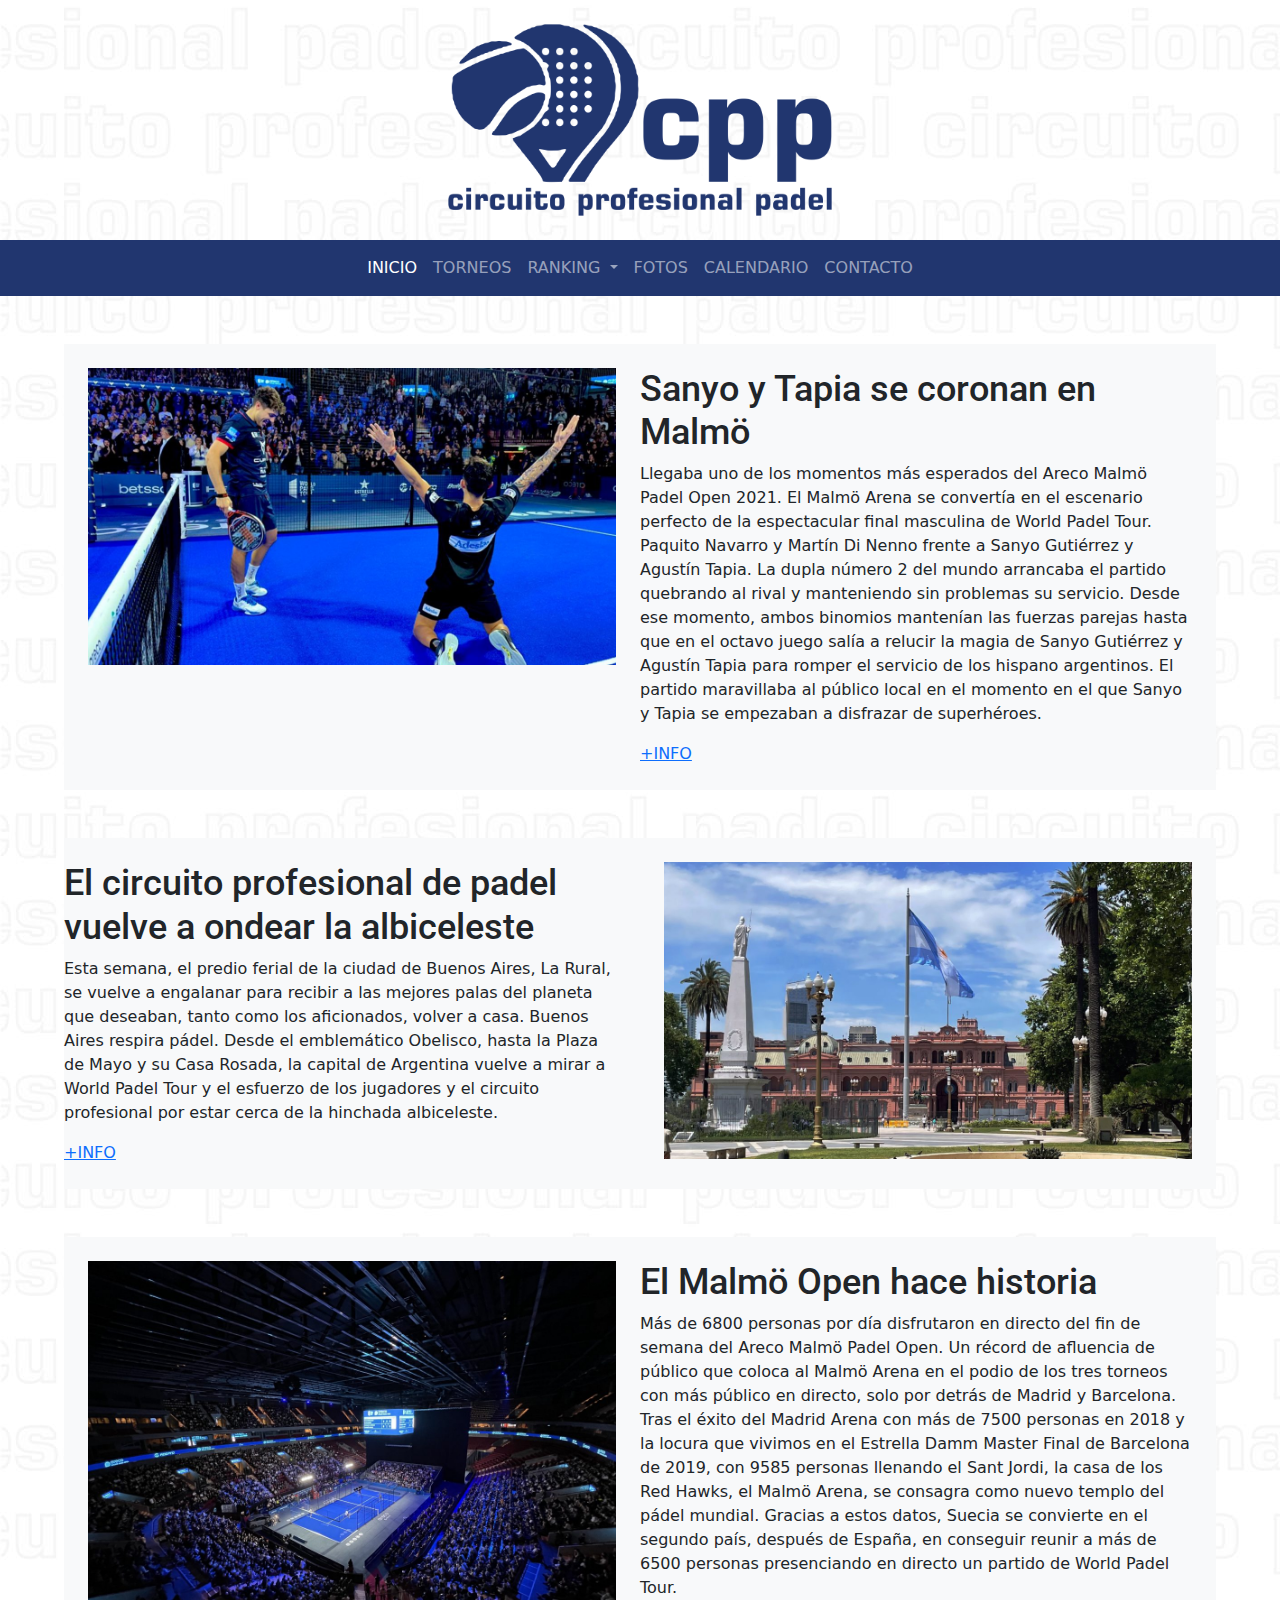
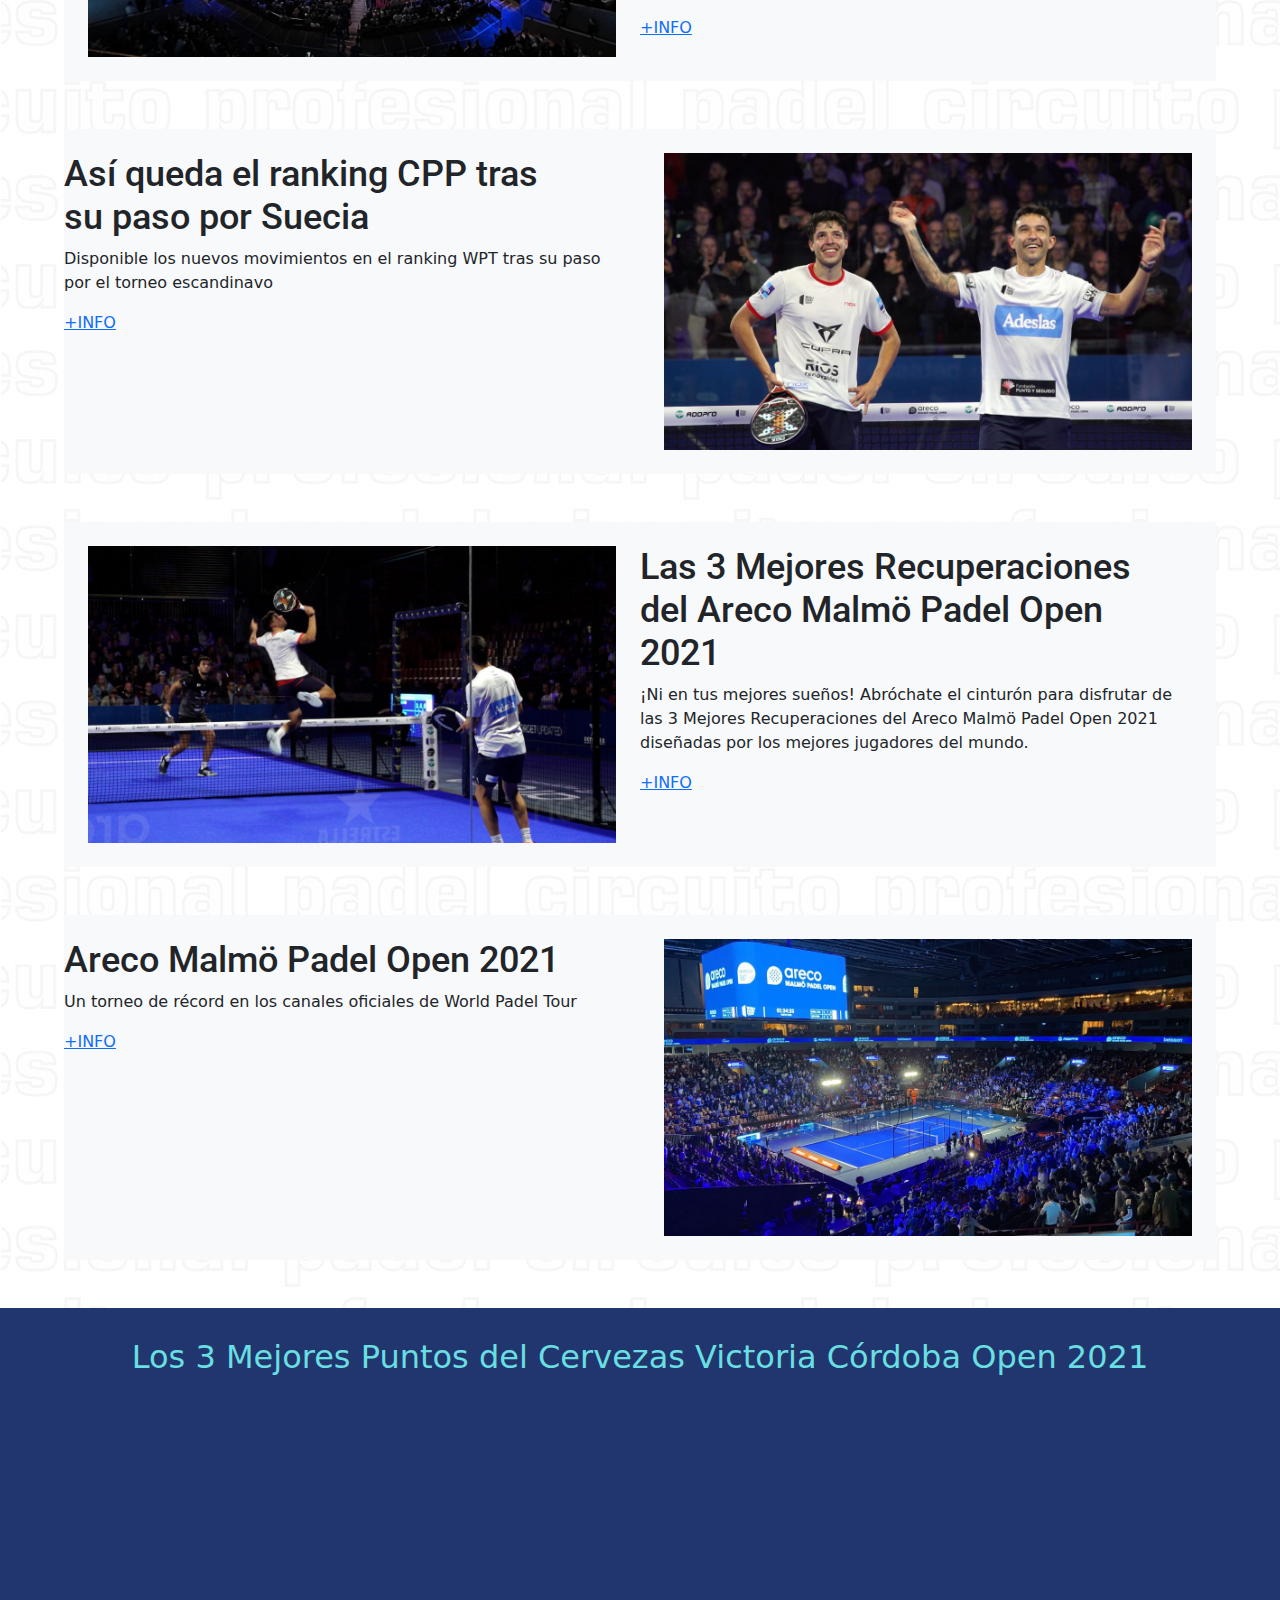
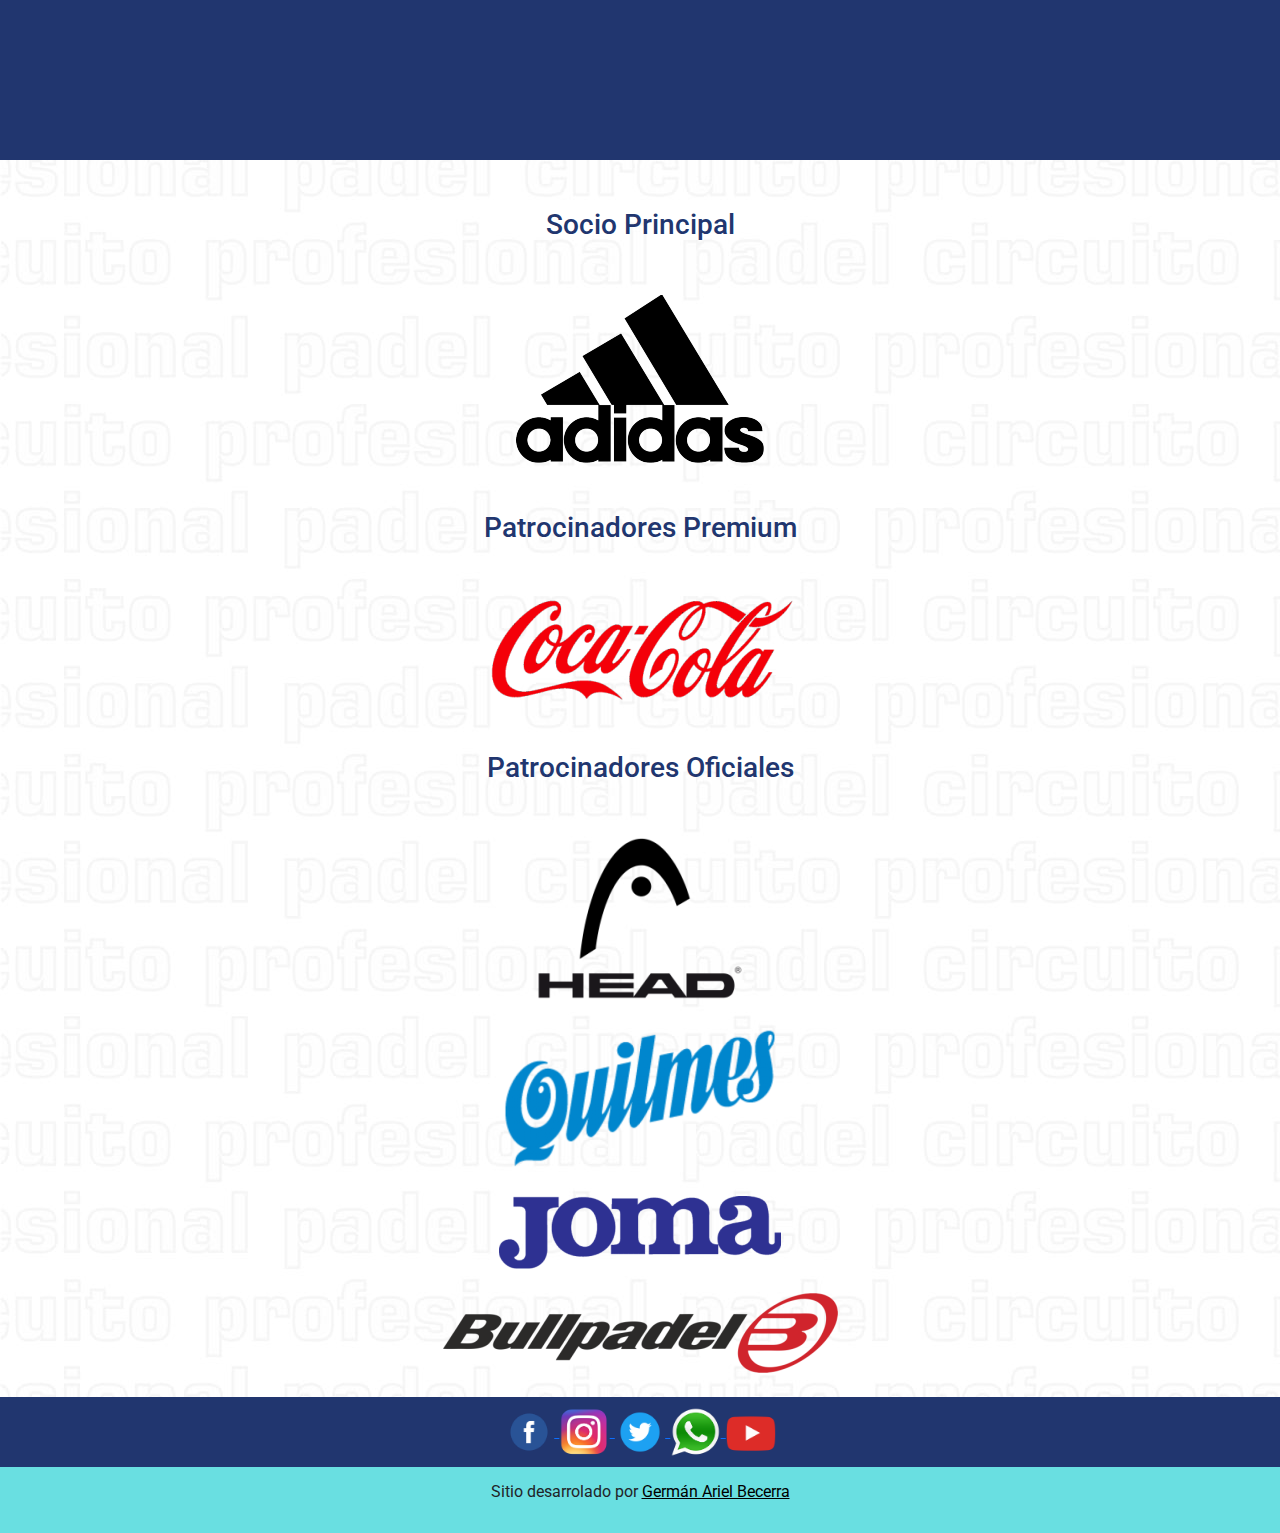
==== index.html @ 7cab9ea6 "carga de archivos" ====
<!DOCTYPE html>
<html lang="en">
<head>
    <meta charset="UTF-8">
    <meta http-equiv="X-UA-Compatible" content="IE=edge">
    <meta name="viewport" content="width=device-width, initial-scale=1.0">
    <link rel="stylesheet" href="bootstrap-5.1.3-dist/css/bootstrap.css">
    <link rel="stylesheet" href="estilos.css">
    <link rel="shortcut icon" href="imagenes/logo-ccp-nuevo-2.png">
    <title>CIRCUITO PROFESIONAL PADEL</title>
</head>
<body>
    <br>
    <div class="logo-portada">
    <img width="30%" src="imagenes/logo-ccp-nuevo.png" alt="">
    </div>
    <br>
    <nav class="navbar navbar-expand-lg navbar-dark" style="background-color: rgb(33,54, 111);">
        <div class="container-fluid">
          <button class="navbar-toggler" type="button" data-bs-toggle="collapse" data-bs-target="#navbarSupportedContent" aria-controls="navbarSupportedContent" aria-expanded="false" aria-label="Toggle navigation">
            <span class="navbar-toggler-icon"></span>
          </button>
          <div class="collapse navbar-collapse" id="navbarSupportedContent">
            <ul class="navbar-nav m-auto mb-2 mb-lg-0">
              <li class="nav-item">
                <a class="nav-link active" aria-current="page" href="index.html">INICIO</a>
              </li>
              <li class="nav-item">
                <a class="nav-link" href="paginas/torneos.html">TORNEOS</a>
              </li>
              <li class="nav-item dropdown">
                <a class="nav-link dropdown-toggle" href="#" id="navbarDropdown" role="button" data-bs-toggle="dropdown" aria-expanded="false">
                  RANKING
                </a>
                <ul class="dropdown-menu" aria-labelledby="navbarDropdown">
                  <li><a class="dropdown-item" href="paginas/masculino.html">MASCULINO</a></li>
                  <li><a class="dropdown-item" href="paginas/femenino.html">FEMENINO</a></li>
                </ul>
              </li>
              <li class="nav-item">
                <a class="nav-link" href="paginas/fotos.html">FOTOS</a>
              </li>
              <li class="nav-item">
                <a class="nav-link" href="paginas/calendario.html">CALENDARIO</a>
              </li>
              <li class="nav-item">
                <a class="nav-link" href="paginas/contacto.html">CONTACTO</a>
              </li>
              
            </ul>
          </div>
        </div>
      </nav>
      <br>
      <br>
      <div class="noticia">
      <div class="row g-0 bg-light position-relative">
        <div class="col-md-6 mb-md-0 p-md-4">
          <img src="imagenes/imagen-0.jpg" class="w-100" alt="...">
        </div>
        <div class="col-md-6 p-4 ps-md-0">
          <h5 class="mt-0">Sanyo y Tapia se coronan en Malmö</h5>
          <p>Llegaba uno de los momentos más esperados del Areco Malmö Padel Open 2021. El Malmö Arena se convertía en el escenario perfecto de la espectacular final masculina de World Padel Tour. Paquito Navarro y Martín Di Nenno frente a Sanyo Gutiérrez y Agustín Tapia. La dupla número 2 del mundo arrancaba el partido quebrando al rival y manteniendo sin problemas su servicio. Desde ese momento, ambos binomios mantenían las fuerzas parejas hasta que en el octavo juego salía a relucir la magia de Sanyo Gutiérrez y Agustín Tapia para romper el servicio de los hispano argentinos. El partido maravillaba al público local en el momento en el que Sanyo y Tapia se empezaban a disfrazar de superhéroes.
        </p>
          <a href="paginas/sanyo-y-tapia.html" class="stretched-link">+INFO</a>
        </div>
      </div>
    </div>
    <br>
    <br>
    <div class="noticia">
        <div class="row g-0 bg-light position-relative">
          <div class="col-md-6 p-4 ps-md-0">
            <h5 class="mt-0">El circuito profesional de padel vuelve a ondear la albiceleste</h5>
            <p>
              Esta semana, el predio ferial de la ciudad de Buenos Aires, La Rural, se vuelve a engalanar para recibir a las mejores palas del planeta que deseaban, tanto como los aficionados, volver a casa. Buenos Aires respira pádel. Desde el emblemático Obelisco, hasta la Plaza de Mayo y su Casa Rosada, la capital de Argentina vuelve a mirar a World Padel Tour y el esfuerzo de los jugadores y el circuito profesional por estar cerca de la hinchada albiceleste.
          </p>
            <a href="paginas/albiceleste.html" class="stretched-link">+INFO</a>
          </div>
          <div class="col-md-6 mb-md-0 p-md-4">
            <img src="imagenes/imagen-1.jpg" class="w-100" alt="...">
          </div>
        </div>
      </div>
      <br>
      <br>
      <div class="noticia">
        <div class="row g-0 bg-light position-relative">
          <div class="col-md-6 mb-md-0 p-md-4">
            <img src="imagenes/imagen-2.jpg" class="w-100" alt="...">
          </div>
          <div class="col-md-6 p-4 ps-md-0">
            <h5 class="mt-0">El Malmö Open hace historia</h5>
            <p>Más de 6800 personas por día disfrutaron en directo del fin de semana del Areco Malmö Padel Open. Un récord de afluencia de público que coloca al Malmö Arena en el podio de los tres torneos con más público en directo, solo por detrás de Madrid y Barcelona. Tras el éxito del Madrid Arena con más de 7500 personas en 2018 y la locura que vivimos en el Estrella Damm Master Final de Barcelona de 2019, con 9585 personas llenando el Sant Jordi, la casa de los Red Hawks, el Malmö Arena, se consagra como nuevo templo del pádel mundial. Gracias a estos datos, Suecia se convierte en el segundo país, después de España, en conseguir reunir a más de 6500 personas presenciando en directo un partido de World Padel Tour.
          </p>
            <a href="paginas/malmo-historia.html" class="stretched-link">+INFO</a>
          </div>
        </div>
      </div>
      <br>
      <br>
      <div class="noticia">
          <div class="row g-0 bg-light position-relative">
            <div class="col-md-6 p-4 ps-md-0">
              <h5 class="mt-0">Así queda el ranking CPP tras su paso por Suecia</h5>
              <p>Disponible los nuevos movimientos en el ranking WPT tras su paso por el torneo escandinavo
            </p>
              <a href="paginas/ranking-cpp.html" class="stretched-link">+INFO</a>
            </div>
            <div class="col-md-6 mb-md-0 p-md-4">
              <img src="imagenes/imagen-3.jpg" class="w-100" alt="...">
            </div>
          </div>
        </div>
        <br>
        <br>
        <div class="noticia">
            <div class="row g-0 bg-light position-relative">
              <div class="col-md-6 mb-md-0 p-md-4">
                <img src="imagenes/imagen-4.jpg" class="w-100" alt="...">
              </div>
              <div class="col-md-6 p-4 ps-md-0">
                <h5 class="mt-0">Las 3 Mejores Recuperaciones del Areco Malmö Padel Open 2021</h5>
                <p>¡Ni en tus mejores sueños! Abróchate el cinturón para disfrutar de las 3 Mejores Recuperaciones del Areco Malmö Padel Open 2021 diseñadas por los mejores jugadores del mundo.
              </p>
                <a href="paginas/recuperaciones.html" class="stretched-link">+INFO</a>
              </div>
            </div>
          </div>
          <br>
          <br>
          <div class="noticia">
              <div class="row g-0 bg-light position-relative">
                <div class="col-md-6 p-4 ps-md-0">
                  <h5 class="mt-0">Areco Malmö Padel Open 2021</h5>
                  <p>Un torneo de récord en los canales oficiales de World Padel Tour
                </p>
                  <a href="paginas/record.html" class="stretched-link">+INFO</a>
                </div>
                <div class="col-md-6 mb-md-0 p-md-4">
                  <img src="imagenes/imagen-5.jpg" class="w-100" alt="...">
                </div>
              </div>
            </div>      
      <br>
      <br>
      <div class="youtube">
        <div class="titulo-video-yotube">
           <h2>Los 3 Mejores Puntos del Cervezas Victoria Córdoba Open 2021</h2>
        </div>   
        <br>
        <div class="video-yotube">
          <iframe width="60%" height="315" src="https://www.youtube.com/embed/37l8dz95yus" title="YouTube video player" frameborder="0" allow="accelerometer; autoplay; clipboard-write; encrypted-media; gyroscope; picture-in-picture" allowfullscreen></iframe>
        </div>
      </div>
      <br>
      <br>
      <section class="patrocinadores-logo">
          <div class="socio-principal">
              <h3>Socio Principal</h3>
              <br>
          </div>
          <div class="imagen-adidas">
              <a href="https://www.adidas.com.ar/" target="_blank">
              <img src="imagenes/logo-adidas.png" alt="logo-adidas">
              </a>
          </div>
          <br>
          <br>
          <div class="socio-premium">
              <h3>Patrocinadores Premium</h3>
              <br>
          </div>
          <div class="imagen-coca-cola">
              <a href="https://coca-colafemsa.com/" target="_blank">
              <img src="imagenes/logo-coca-cola.png" alt="logo-coca-cola">
          </a>
          </div>
          <br>
          <br>
          <div class="patrocinadores-oficiales">
              <h3>Patrocinadores Oficiales</h3>
              <br>
          </div>
          <div class="imagenes-varias1">
              <a href="https://www.head.com/es_ES/home" target="_blank">
              <img src="imagenes/logo-head.png" alt="logo-head">
          </a>
          </div>
          <br>
          <div class="imagenes_varias2">
              <a href="https://www.quilmes.com.ar/agegate" target="_blank">
              <img src="imagenes/logo-quilmes.png" alt="logo-quilmes">
          </a>
          </div>
          <br>
          <div class="imagenes-varias3">    
              <a href="https://www.jomaargentina.com.ar/" target="_blank">
              <img src="imagenes/Logo-Joma-Sport.png" alt="logo-joma">
          </a>
          </div>
          <br>
          <div class="imagenes-varias4">
              <a href="https://www.bullpadelargentina.com.ar" target="_blank">
              <img src="imagenes/logo-bullpadel.png" alt="logo-bullpadel">
          </div>
          <br>
      </section>
      <footer>
          <div class="contenedor-iconos-redes">
             <div class="iconos-redes">
                 <a href="https://es-la.facebook.com/" target="_blank">
                     <img width="4%" src="imagenes/logo-facebook.png" alt="icono facebook">
                 </a>
                 <a href="https://www.instagram.com/?hl=es" target="_blank">
                     <img width="4%" src="imagenes/logo-instagram.png" alt="icono instagram">
                 </a>
                 <a href="https://twitter.com/?lang=es" target="_blank">
                     <img width="4%" src="imagenes/logo-twiter.png" alt="icono twiter ">
                 </a>
                 <a href="https://www.whatsapp.com/" target="_blank">
                     <img width="4%" src="imagenes/logo-whatsapp.png" alt="icono whatsapp">
                 </a>
                 <a href="https://www.youtube.com/" target="_blank">
                    <img width="4%" src="imagenes/logo-youtube.png" alt="icono youtube">
                 </a>
            </div>
          </div>
          <div width="4%" class="contenedor-sitio-desarrollador">
             <div class="desarrollador">
             <p class="sitio-desarrollado-por">Sitio desarrolado por <a class="pie-de-pagina" href="#">Germán Ariel Becerra</a></p>
          </div>
          </div> 
       </footer>
    <script src="bootstrap-5.1.3-dist/js/bootstrap.js"></script>
</body>
</html>
---- estilos.css ----
@import url('https://fonts.googleapis.com/css2?family=IBM+Plex+Sans:ital,wght@0,600;0,700;1,600&family=Mochiy+Pop+P+One&family=Roboto:ital,wght@0,900;1,700;1,900&display=swap');

*{
    padding: 0;
    margin: 0;
    text-decoration: none;
    list-style: none;
    box-sizing: border-box;
}

body{
    background-image: url(imagenes/fondo-pagina.jpg);
  }

/*" LOGO "*/

.logo-portada{
    align-items: center;
    text-align: center;
}

/*" ANIMACION LOGO"*/



/*" MENU "*/

.navbar{
position: sticky;
top: 0;
z-index: 1;
}

/*" INICIO "*/

.noticia{
    width: 90%;
    margin: 0 auto;
    }



/*" PAGINAS SECUNDARIAS "*/

.imagen-sanyo-y-tapia{
    width: 100%;
    align-items: center;
    text-align: center;
    margin: 0 auto;
  }

  .mt-0{
      font-size: 36px;
  }

  h4{
    font-family: 'Roboto', sans-serif;
    color: red;
  }
  
  h5{
    font-family: 'Roboto', sans-serif;
    font-size: 60px;
    width: 90%;
  }
  
  h6{
    font-family: 'Roboto', sans-serif;
    font-size: 30px;
    color: rgb(94, 94, 97);
  }
  
  .titulo-0{
    padding-left: 5%;
  }
  
  .texto-0{
    padding-left: 8%;
    padding-right: 8%;
    line-height: 2em;
    font-size: 20px;
  }
  
  .imagen-sanyo-y-tapia{
    align-items: center;
    text-align: center;
  }
  
/*" TORNEOS "*/

.contenedor-torneo{
    display: grid;
    grid-auto-rows: 420px;
    padding: 20px;
    grid-gap: 40px;
    display: flex;
    flex-wrap: wrap;
    justify-content: center;
  }
  
  .card-text{
    text-align: center;
    font-family: 'Roboto', sans-serif;  
  }

/*" RANKING "*/

.table{
    width: 90%;
    margin: 0 auto;
    text-align: center;
}

@media (max-width: 1300px){
    .table{
      display: none;
    }
  }

.contenedor-masculino{
    display: flex;
    align-items: center;
    justify-content: center;
    min-height: 100vh;
    flex-wrap: wrap;
  }
  
  .ranking{
    position: relative;
    width: 300px;
    height: 400px;
    border-radius: 5px;
    overflow: hidden;
    transition: .5s;
    margin: 15px 20px;
    background-color: rgb(255, 255, 255);
  }
  
  .ranking:hover{
    box-shadow: 0 5px 15px rgba(3, 89, 92, .5);
    transform: translateY(-15px);
  }
  
  .ranking .head{
    height: 125px;
    width: 100%;
    position: relative;
  }
  
  .ranking .head .circle{
    position: absolute;
    width: 300px;
    height: 300px;
    border-radius: 50%;
    background: rgb(33, 54, 111);
    bottom: 0;
  }
  
  .ranking .head .foto-jugador{
    width: 150px;
    height: 150px;
    position: absolute;
    padding: 5px;
    border-radius: 50%;
    bottom: -30%;
    left: 50%;
    transform: translate(-50%);
  }
  
  .ranking .head .foto-jugador img{
    width: 100%;
    height: 100%;
    border-radius: 50%;
  }
  
  .ranking .description{
    height: 200px;
    padding: 40px 20px 20px 20px;
    border-bottom: solid 1px rgba(6, 74, 76, .18);
    text-align: center;
  }
  
  .ranking .description h3{
    color: rgb(0, 0, 0);
    font-family: 'Roboto', sans-serif;
    font-size: 24px;
  }
  
  .ranking .description h4{
    color: rgb(15, 3, 184);
    font-family: 'Roboto', sans-serif;
    font-size: 28px;
  }

  .ranking .description h5{
      font-size: 60px;
  }
  
  .ranking .description p{
    margin-top: 20px;
    font-size: 15px;
    font-family: 'Roboto', sans-serif;
  }
  
  .ranking .bandera{
    width: 100%;
    height: 75px;
    display: flex;
    align-items: center;
    justify-content: center;
  }

  @media (max-width: 1989px){
    .contenedor-masculino{
      grid-template-columns: 1fr 1fr;
      grid-template-rows: 1fr 1fr 1fr;
    }
  }

/*" FOTOS "*/

.carusel{
    width: 70%;
    margin: 0 auto;
  }

/*" CALENDARIO "*/

.imagen-calendario{
    width: 100%;
    margin: 0 auto;
    align-items: center;
    text-align: center;
  }

/*" VIDEO YOU TUBE INDEX "*/

.titulo-video-yotube{
    text-align: center;
    color: rgb(105, 223, 225);
    font-size: 20px;
  }
  
  .video-yotube{
    width: auto;
    text-align: center;
  }
  
  .youtube{
    width: auto;
    background-color: rgb(33, 54, 111);
    margin: 0 auto;
    padding: 30px;
  }

/*" PATROCINADORES "*/

.socio-principal{
    text-align: center;
    color: rgb(33, 54, 111);
    font-family: 'Roboto', sans-serif;
    font-size: 30px;
  }
  
  .imagen-adidas{
    width: auto;
    margin: 0px auto;
    text-align: center;
    align-items: center;
  }
  
  .socio-premium{
    text-align: center;
    color: rgb(33, 54, 111);
    font-family: 'Roboto', sans-serif;
    font-size: 30px;
  }
  
  .imagen-coca-cola{
    width: auto;
    margin: 0px auto;
    text-align: center;
    align-items: center;
  }
  
  .patrocinadores-oficiales{
    text-align: center;
    color: rgb(33, 54, 111);
    font-family: 'Roboto', sans-serif;
    font-size: 30px;
  }
  
  .imagenes-varias1{
    width: auto;
    margin: 0px auto;
    text-align: center;
    align-items: center;
  }
  
  .imagenes_varias2{
    width: auto;
    margin: 0px auto;
    text-align: center;
    align-items: center;
  }
  
  .imagenes-varias3{
    width: auto;
    margin: 0px auto;
    text-align: center;
    align-items: center;
  }
  
  .imagenes-varias4{
    width: auto;
    margin: 0px auto;
    text-align: center;
    align-items: center;
  }

  @media (max-width: 440px){
    .patrocinadores-logo{
        width: 96%;
    }
}

/*" CONTACTO "*/

.mapa{
    width: 100%;
    align-items: center;
    text-align: center;
    margin: 0 auto;
}

  /*" FOOTER "*/

  .pie-de-pagina{
    color: rgb(0, 0, 0);
    width: 100%;
    margin: 0 auto;
  }
  
  .iconos-redes{
    margin: 0 auto;
    text-align: center;
    align-items: center;
  }
  
  .sitio-desarrollado-por{
    font-family: 'Roboto', sans-serif;
    align-items: center;
  }
  
  .desarrollador{
    text-align: center;
  }
  
  .contenedor-iconos-redes{
    width: 100%;
    padding: 10px;
    background-color: rgb( 33, 54, 111);
    margin: 0 auto;
  }
  
  .contenedor-sitio-desarrollador{
    width: 100%;
    padding: 1%;
    background-color: rgb( 105, 223, 225);
    margin: 0 auto;
    
  }
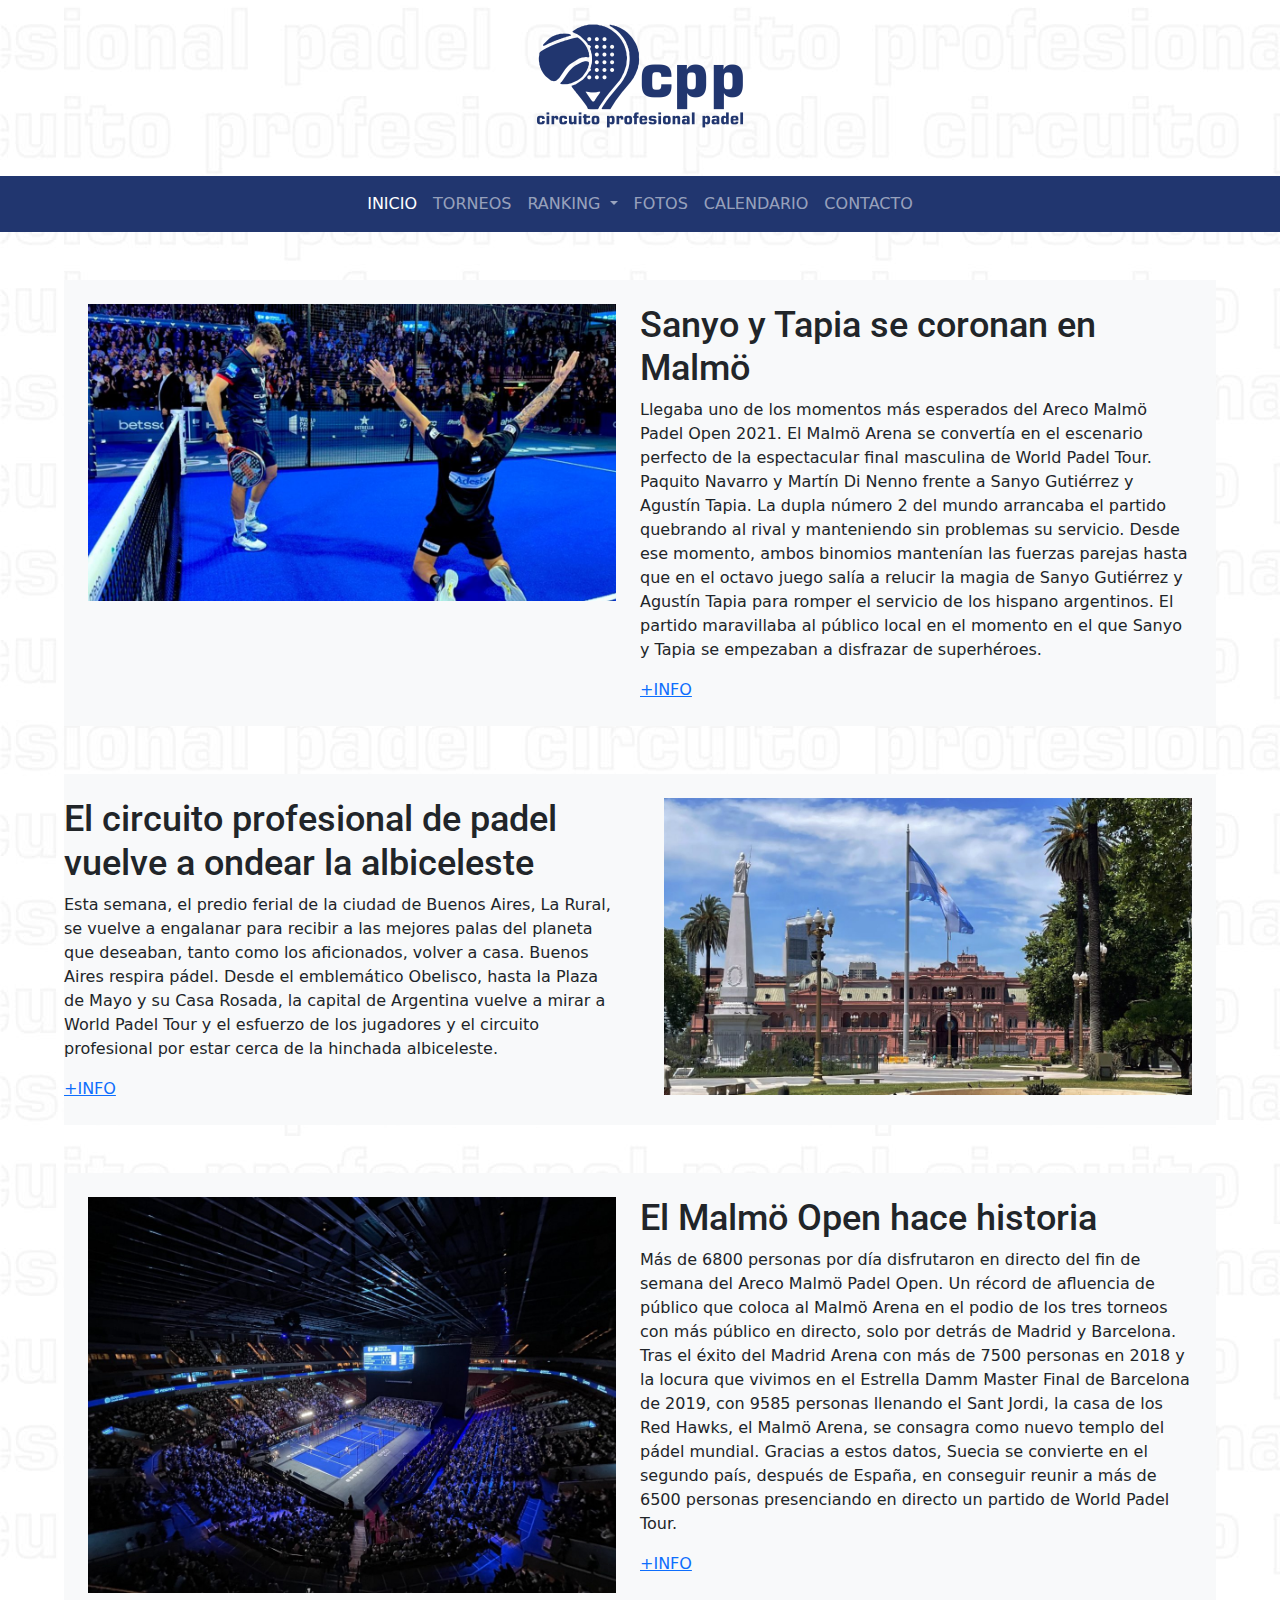
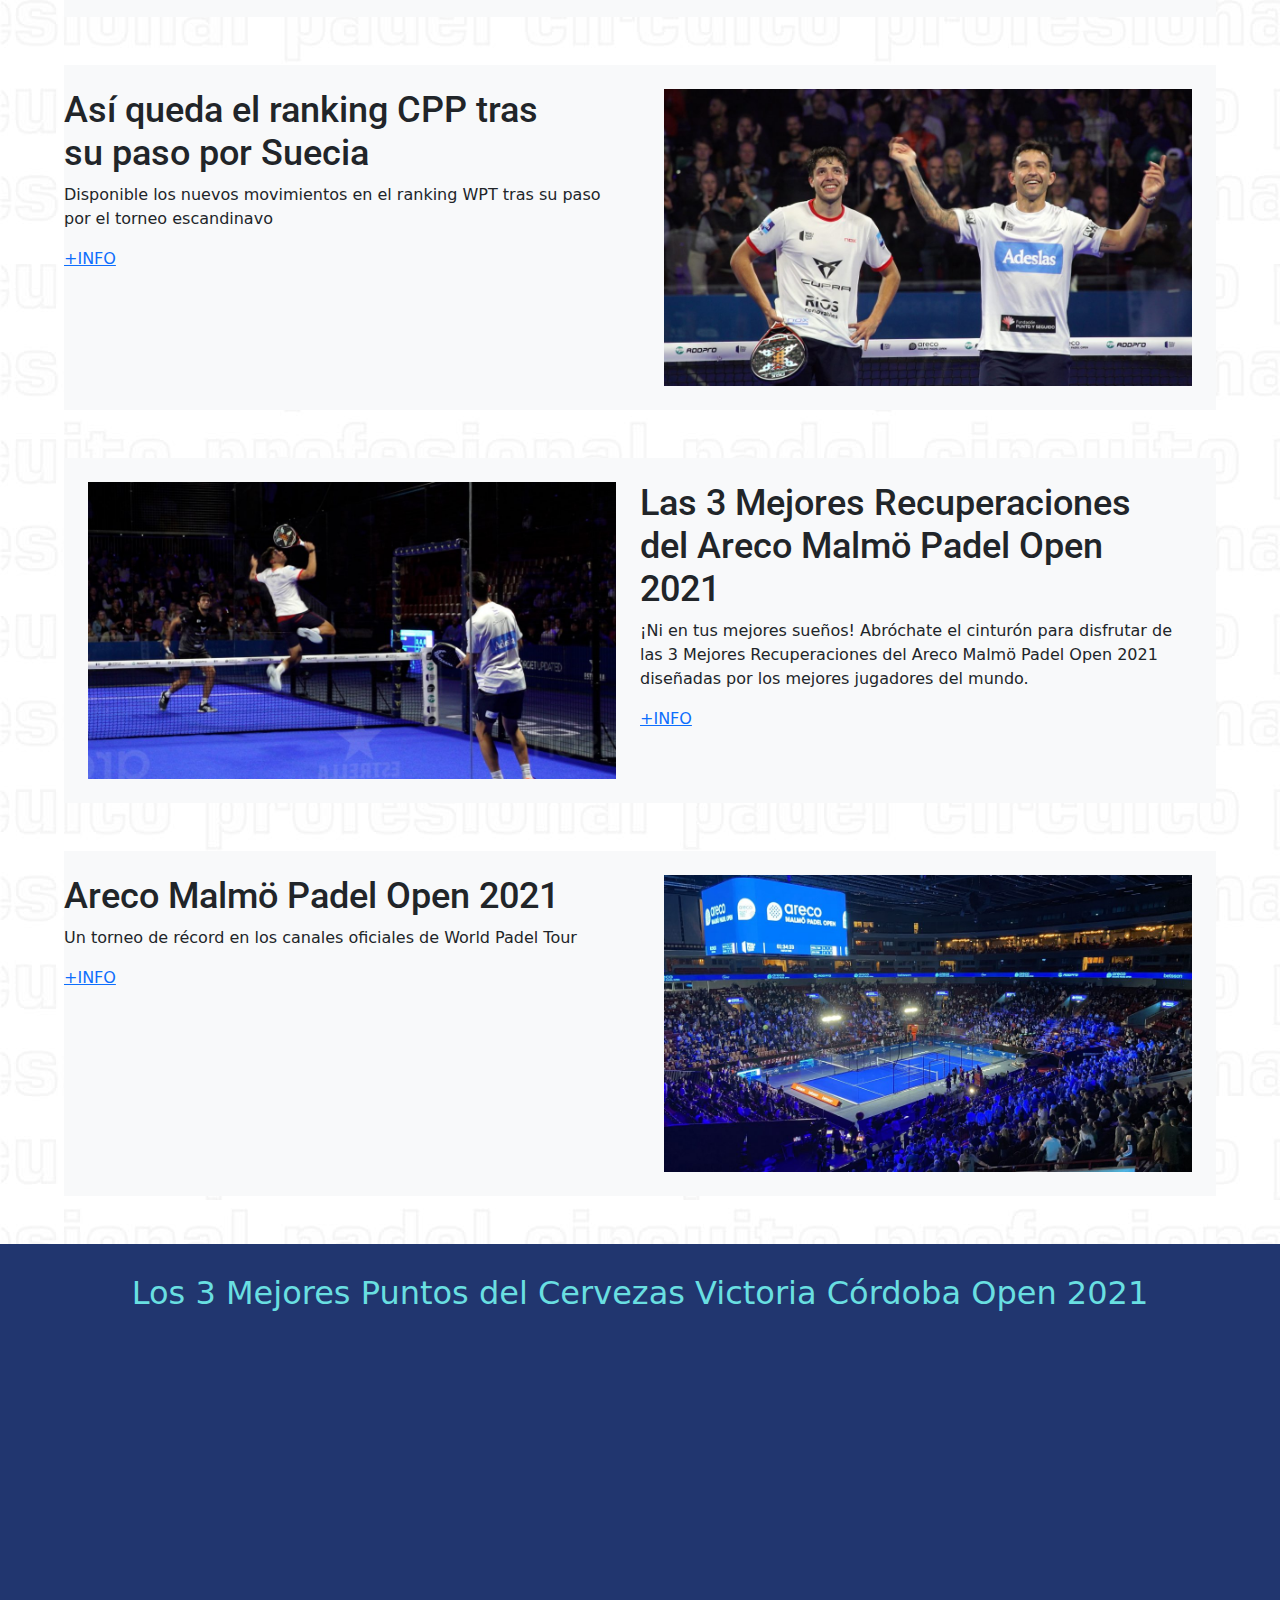
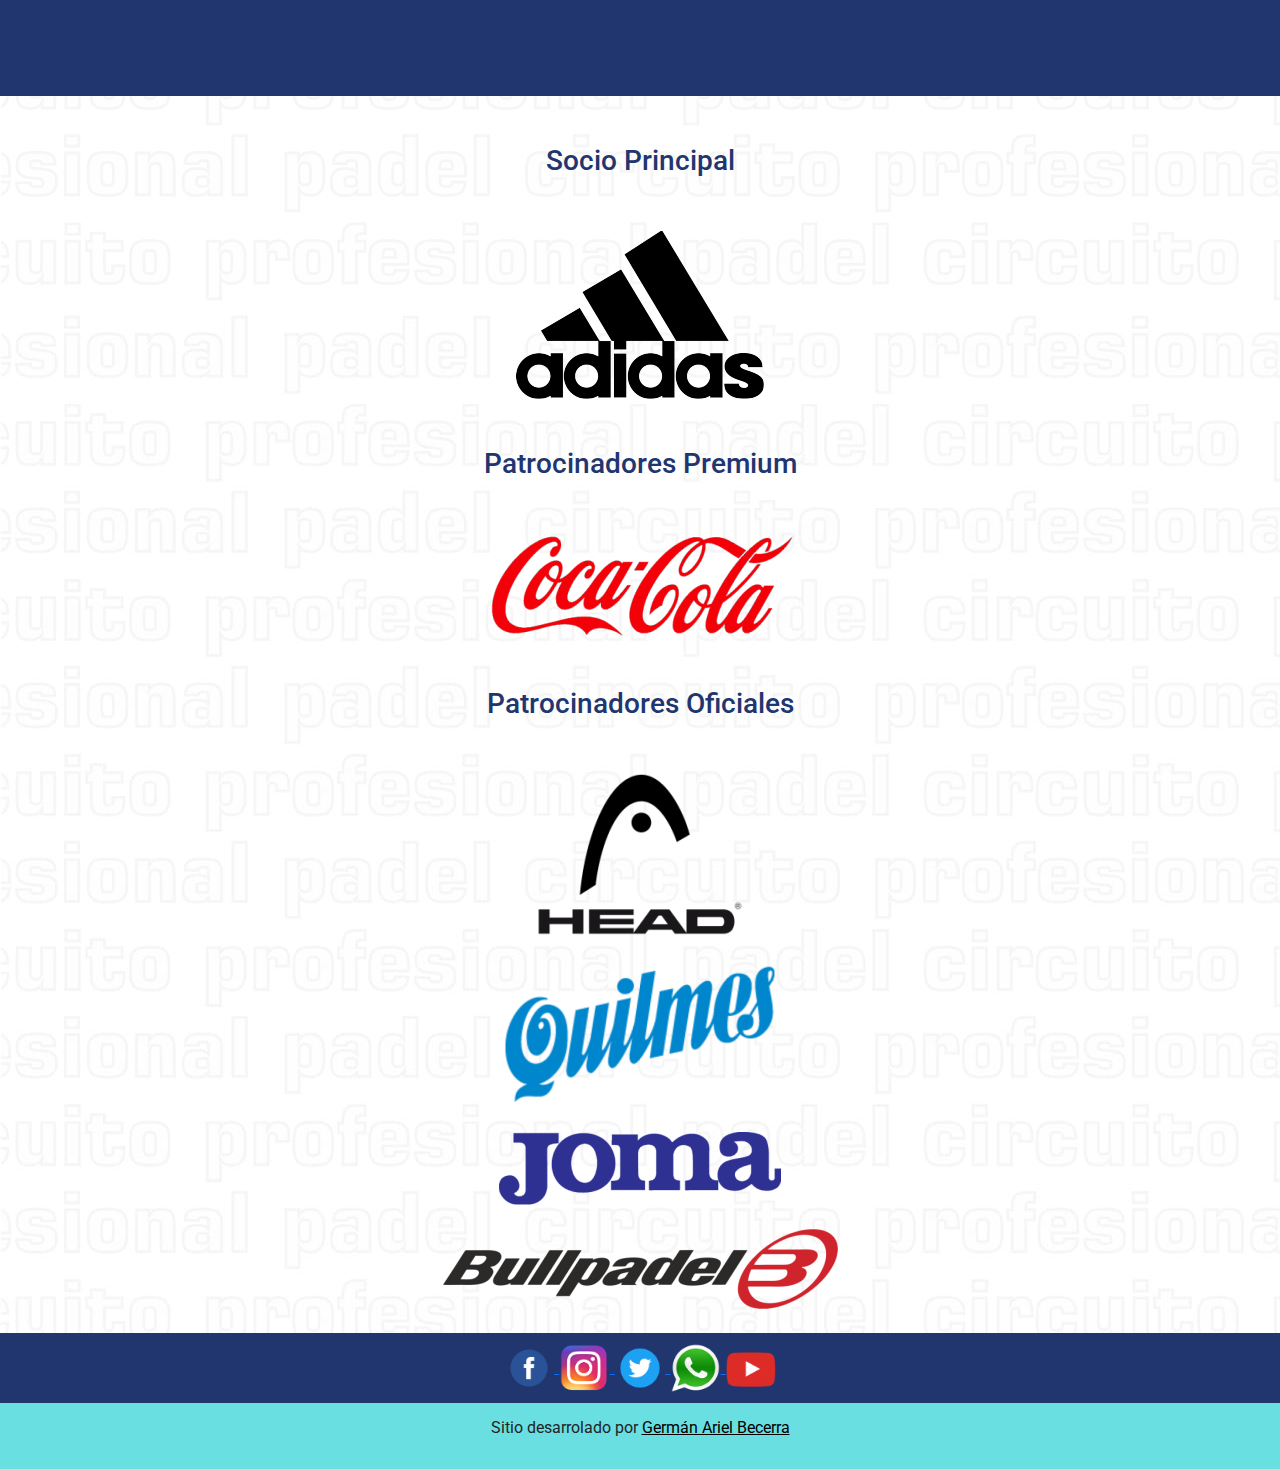
==== commit 9c4c96e1: "arreglos paginas" ====
--- a/index.html
+++ b/index.html
@@ -7,13 +7,14 @@
     <link rel="stylesheet" href="bootstrap-5.1.3-dist/css/bootstrap.css">
     <link rel="stylesheet" href="estilos.css">
     <link rel="shortcut icon" href="imagenes/logo-ccp-nuevo-2.png">
-    <title>CIRCUITO PROFESIONAL PADEL</title>
+    <title>CIRCUITO PROFESIONAL de PADEL</title>
 </head>
 <body>
     <br>
     <div class="logo-portada">
-    <img width="30%" src="imagenes/logo-ccp-nuevo.png" alt="">
+    <img src="imagenes/logo-ccp-nuevo.png" alt="">
     </div>
+    <br>
     <br>
     <nav class="navbar navbar-expand-lg navbar-dark" style="background-color: rgb(33,54, 111);">
         <div class="container-fluid">
--- a/estilos.css
+++ b/estilos.css
@@ -17,11 +17,22 @@
 .logo-portada{
     align-items: center;
     text-align: center;
+    margin: 0 auto;
+    width: auto;
 }
 
 /*" ANIMACION LOGO"*/
 
-
+.logo-portada{
+  animation: bouncel 1s alternate infinite ease-in;
+}
+
+@keyframes bouncel{
+  0%{
+    transform: translateX(20%);
+    transform: translatey(20%);
+  }
+}
 
 /*" MENU "*/
 
@@ -333,6 +344,11 @@
     margin: 0 auto;
 }
 
+form{
+  width: 40%;
+  margin: 0 auto;
+}
+
   /*" FOOTER "*/
 
   .pie-de-pagina{
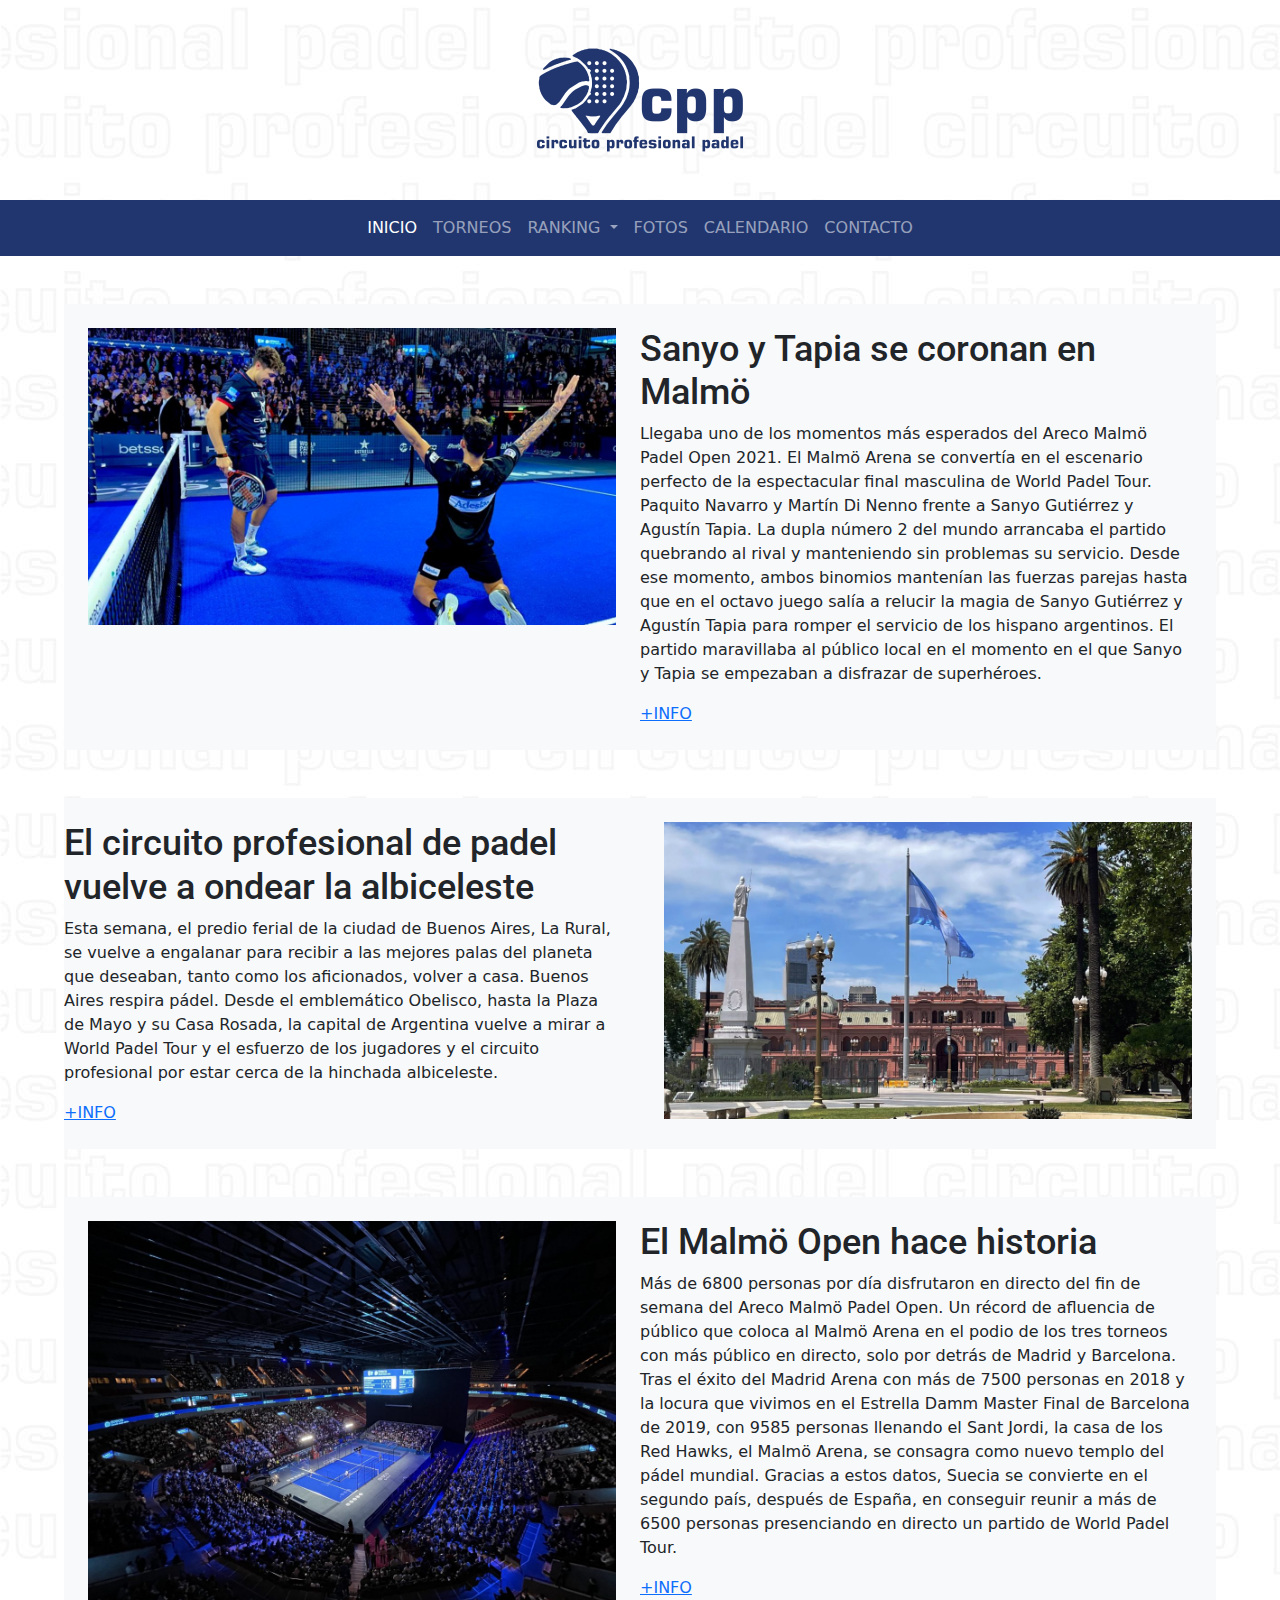
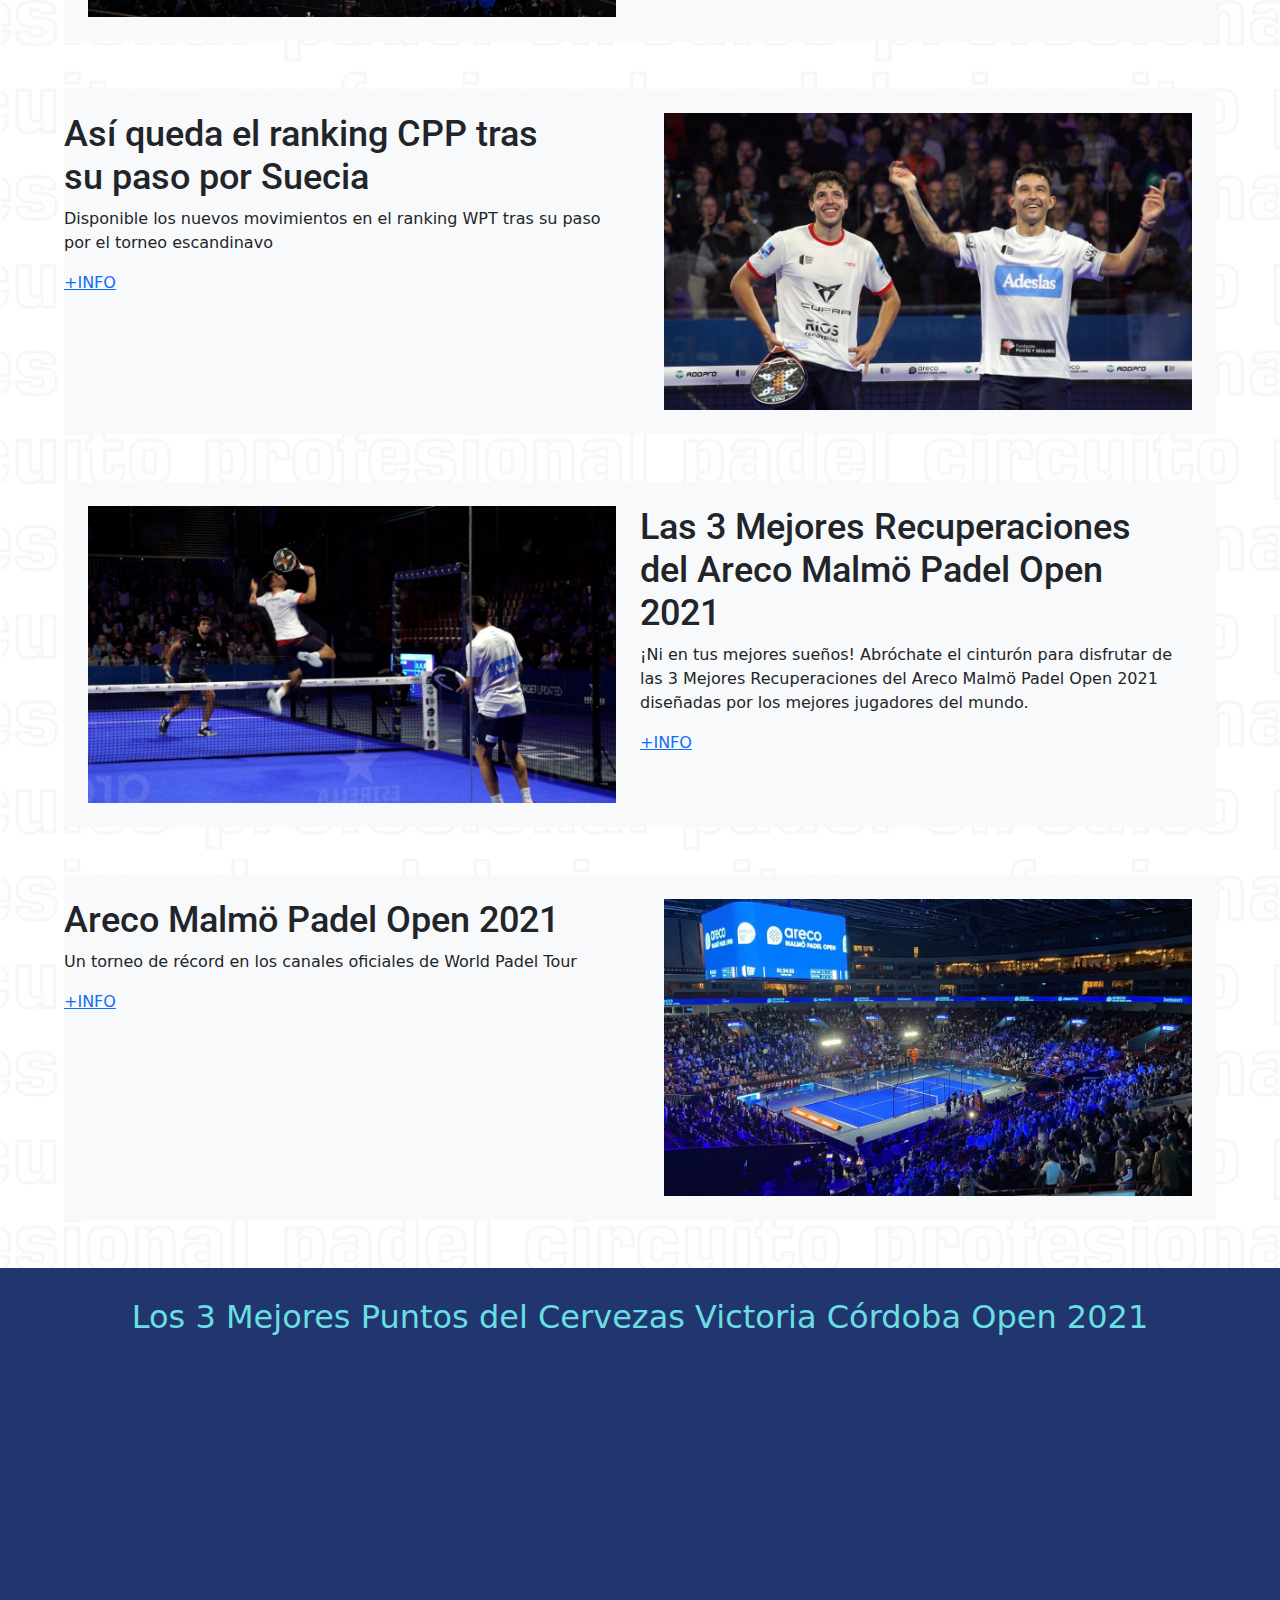
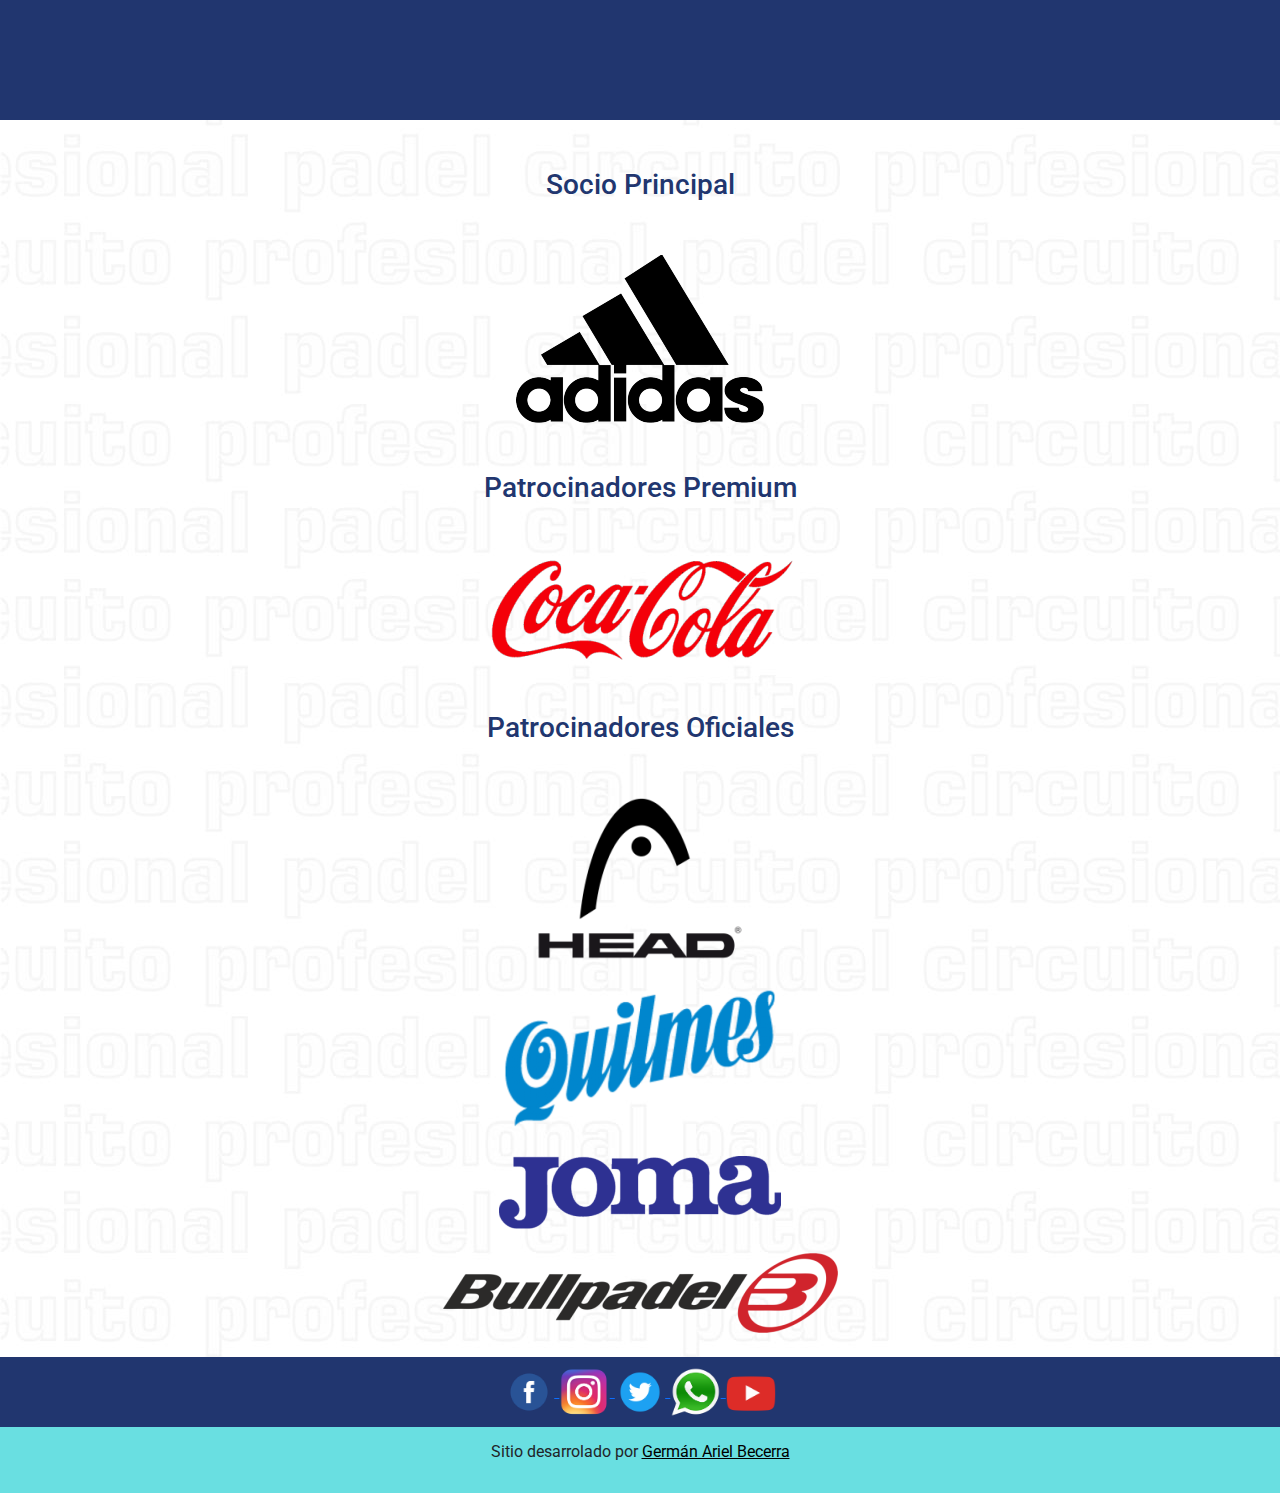
==== commit d2abef95: "arreglos" ====
--- a/index.html
+++ b/index.html
@@ -10,6 +10,7 @@
     <title>CIRCUITO PROFESIONAL de PADEL</title>
 </head>
 <body>
+    <br>
     <br>
     <div class="logo-portada">
     <img src="imagenes/logo-ccp-nuevo.png" alt="">
--- a/estilos.css
+++ b/estilos.css
@@ -48,8 +48,6 @@
     width: 90%;
     margin: 0 auto;
     }
-
-
 
 /*" PAGINAS SECUNDARIAS "*/
 
@@ -244,6 +242,11 @@
     text-align: center;
   }
 
+  .botones-calendario{
+    align-items: center;
+    text-align: center;
+  }
+
 /*" VIDEO YOU TUBE INDEX "*/
 
 .titulo-video-yotube{
